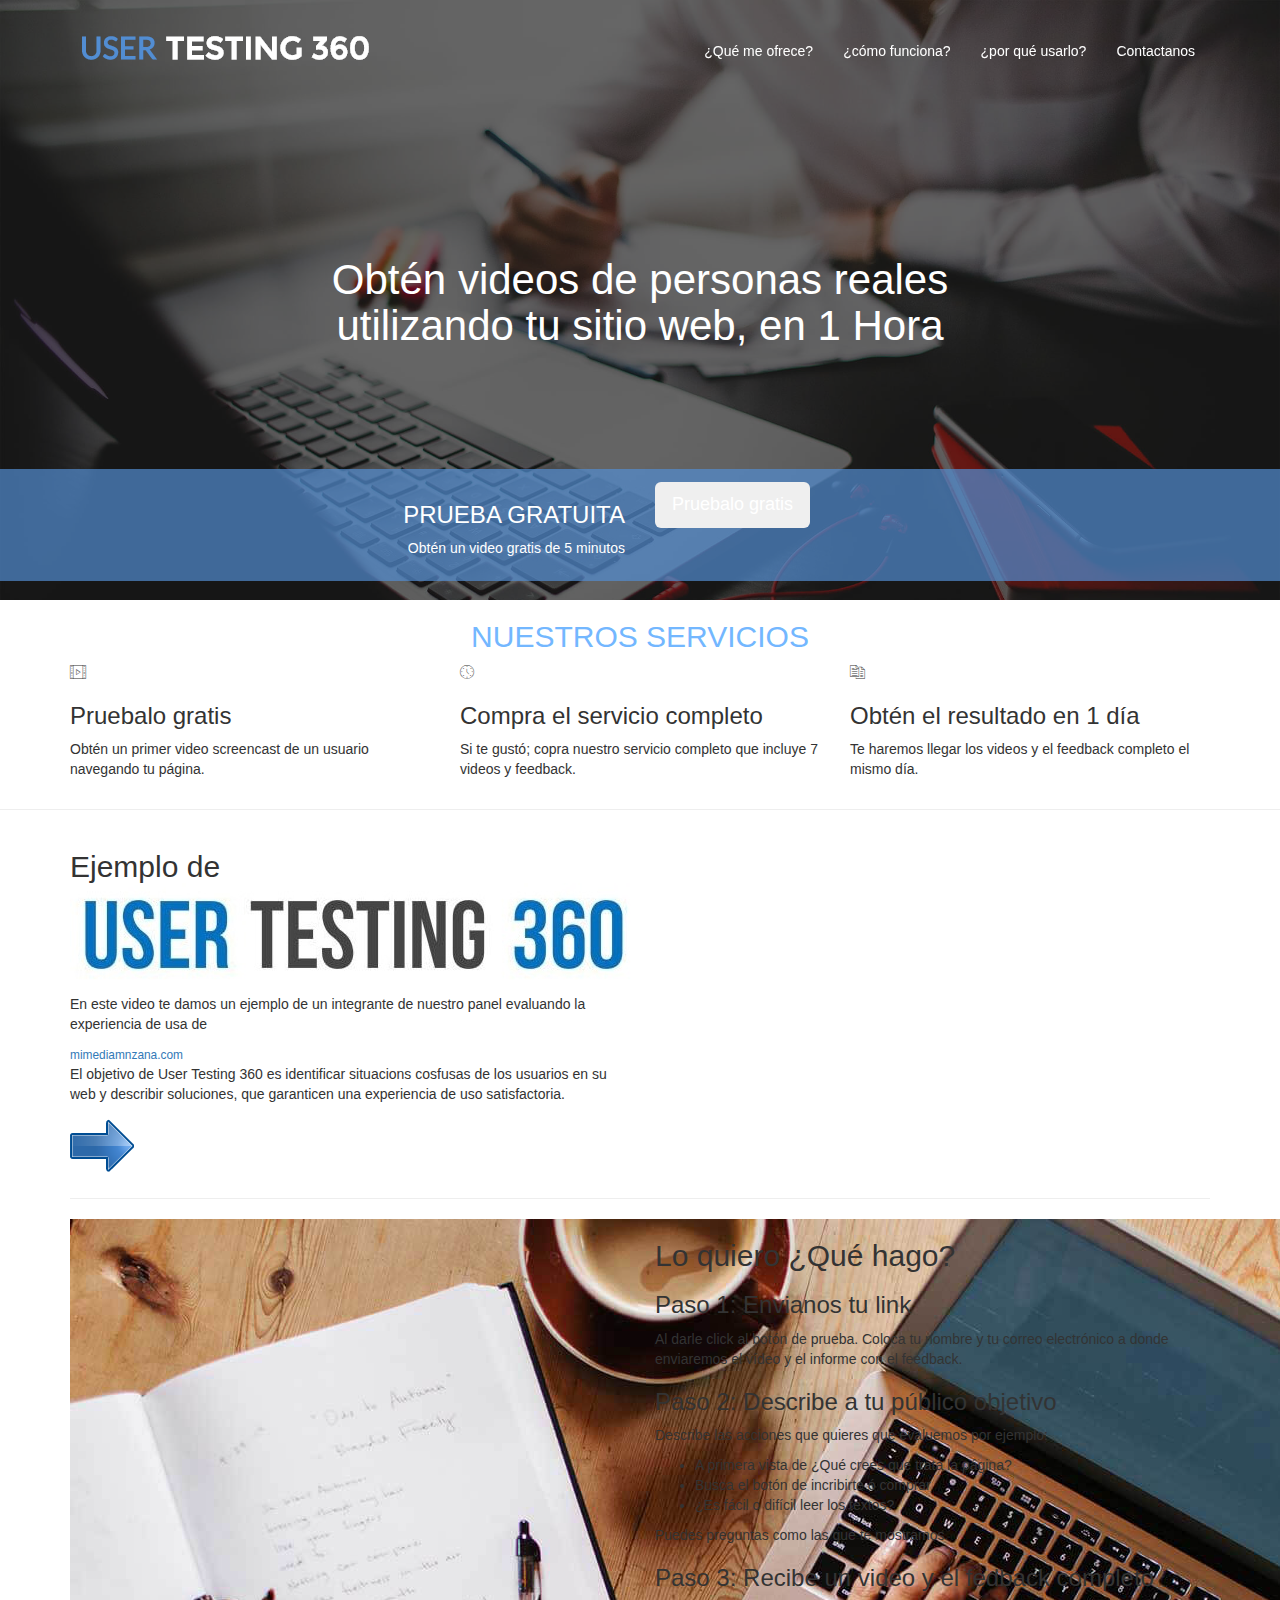
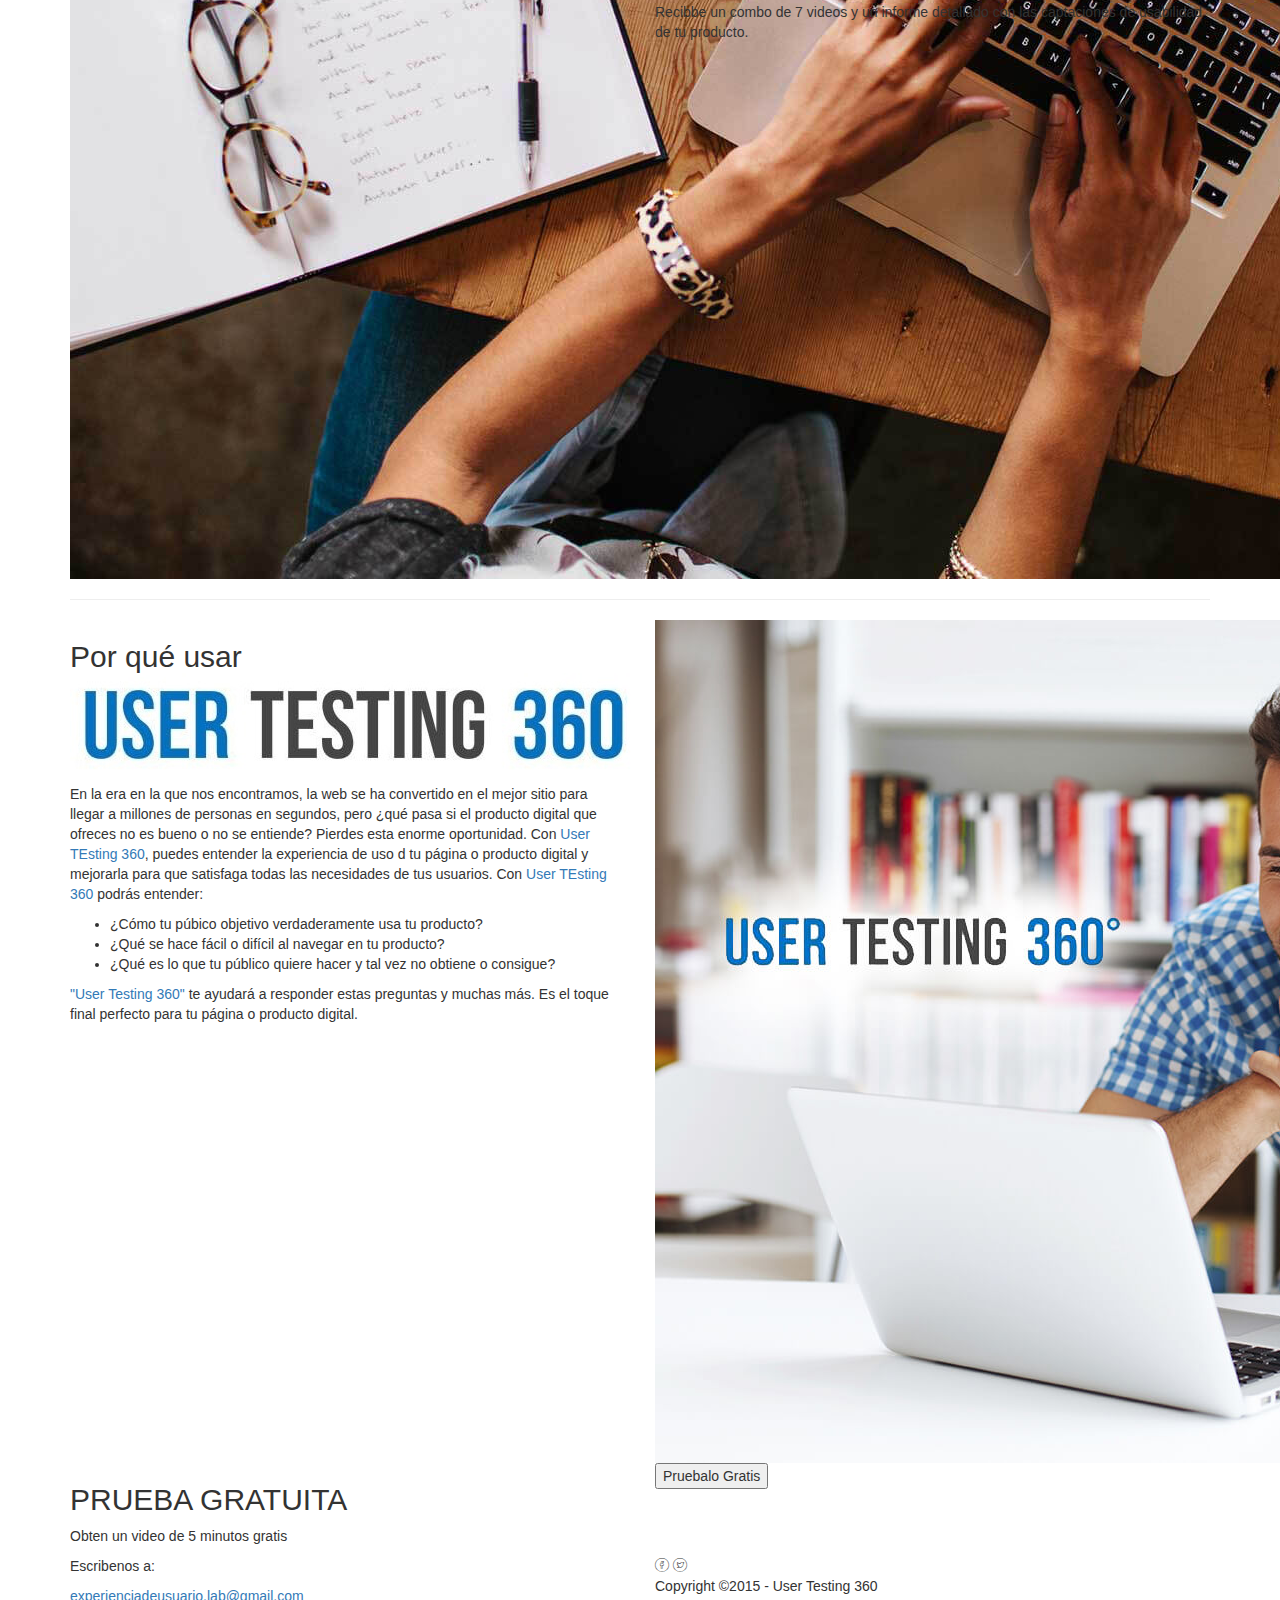
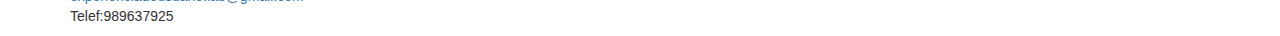
==== index.html @ e9d96216 "menu termnado version escritorio y movil" ====
<!DOCTYPE html>
<html lang="en">
	<head>
	  	<meta charset="utf-8">
	  	<title>User Testing 360°</title>
	  	<link rel="shortcut icon" type="image/x-icon" href="favicon.ico">
	  	<script src="https://code.jquery.com/jquery-3.1.0.min.js"></script>
  		<script src="http://maxcdn.bootstrapcdn.com/bootstrap/3.3.7/js/bootstrap.min.js"></script>
	  	<link rel="stylesheet" href="css/font-awesome.min.css">
	  	<link rel="stylesheet" href="css/bootstrap.min.css">
	  	<link rel="stylesheet" href="css/icomoon.css">
	  	<link rel="stylesheet" href="css/animate.css">
	  	<link rel="stylesheet" href="css/queries.css">
	  	<link rel="stylesheet" href="css/main.css">
	</head>
	<body>
		<!--Escribe aqui tu codigo-->
		<nav class="navbar navbar-fixed-top mgt2"><!-- menu de la pagina -->
			<div class="container">
				<div class="navbar-header"><!-- hamburgesa -->
					<button type="button" class="navbar-toggle collapsed" data-toggle="collapse" data-target="#menu">
				        <span class="sr-only">Menu</span>
				        <span class="white icon-bar"></span>
				        <span class="white icon-bar"></span>
				        <span class="white icon-bar"></span>
	      			</button>
	      			<a href="#"><img src="image/user-r.png" alt="logo"></a><!-- El titulo -->
				</div><!-- fin de hamburguesa -->
				<div class="collapse navbar-collapse navbar-right" id="menu"><!--menu escritorio  -->
					<ul class="nav navbar-nav text-center">
	        			<li><a class="blanca" href="#s">¿Qué me ofrece?</a></li>
	        			<li><a class="blanca" href="#f">¿cómo funciona?</a></li>
	        			<li><a class="blanca" href="#u">¿por qué usarlo?</a></li>
	        			<li><a class="blanca" href="#c">Contactanos</a></li>
					</ul>
				</div><!-- fin de menu de escritorio -->
			</div>
		</nav><!-- fin de menu de pagina -->
		<header id="chavo"><!-- encabezado -->
			<div class="fondo blanca">
				<div class="container"><!-- container -->
					<div class="row text-center"><!--  renglon de titulo-->
						<div class="col-xs-12 col-md-12 pad"><!-- columnas para  titulo -->
							<h1 class="font42">Obtén videos de personas reales utilizando tu sitio web, en 1 Hora</h1>
						</div><!-- cierre de columnas-->
					</div><!-- fin de renglon de titulo -->
				</div><!--fin de container -->
				<div class="container-fluid mgt">	<!-- container  fluid-->
					<div class="row azul"><!--  renglon de prueba-->
						<div class="col-xs-12 col-md-6 text-right"><!-- columnas de prueba -->
							<h2 class="fon25">PRUEBA GRATUITA</h2>
							<p>Obtén un video gratis de 5 minutos</p>
						</div><!--  cierre de columnas de prueba-->
						<div class="col-md-6 col-xs-12 text-left"><!-- boton -->
							<button type="button" class="btn btn-lg" data-toggle="modal" data-target="#myModal">Pruebalo gratis</button>
							<!-- Modal -->
							<div class="modal fade" id="myModal" tabindex="-1" role="dialog" aria-labelledby="myModalLabel" aria-hidden="true">
							  <div class="modal-dialog" role="document">
							    <div class="modal-content">
							      <div class="modal-header">
							        <button type="button" class="close" data-dismiss="modal" aria-label="Close">
							          <span aria-hidden="true">&times;</span>
							        </button>
							        <h4 class="modal-title" id="myModalLabel">Modal title</h4>
							      </div>
							      <div class="modal-body">
							      </div>
							      <div class="modal-footer">
							        <button type="button" class="btn btn-secondary" data-dismiss="modal">Close</button>
							        <button type="button" class="btn btn-primary">Save changes</button>
							      </div>
							    </div>
							  </div>
							</div>
						</div><!-- fin boton -->
					</div><!-- fin de renglon de prueba -->
				</div><!-- fin de container fluid-->
			</div><!-- fin de fondo-->
		</header><!-- fin de encabezado -->
		<a name="s"></a><section><!-- nuestros servicios -->
			<div class="container"><!-- container -->
				<div class="row"><!-- renglon titulo -->
					<div class="col-xs-12 col-md-12 text-center tazul"><!--columnas pra titulo-->
						<h2>NUESTROS SERVICIOS</h2>
					</div><!--fin de colmnas -->
				</div><!--fin de renglon de titulo-->
				<div class="row"><!--renglon iconos -->
					<div class="col-xs-12 col-md-4"><!-- primer servicio -->
						<div><!-- circulo -->
							<span class="icon-video"></span>
							<h3>Pruebalo gratis</h3>
							<p>Obtén un primer video screencast de un usuario navegando tu página.</p>
						</div><!-- fin de circulo -->
					</div><!-- fin de servcio -->
					<div class="col-xs-12 col-md-4"><!-- segundo servicio -->
						<div><!-- circulo -->
							<span class="icon-clock"></span>
						</div><!-- fin de circulo -->
						<h3>Compra el servicio completo</h3>
						<p>Si te gustó; copra nuestro servicio completo que incluye 7 videos y feedback.</p>
					</div><!-- fin de servcio -->
					<div class="col-xs-12 col-md-4"><!-- tercer servicio -->
						<div><!-- circulo -->
							<span class="icon-documents"></span>
							<h3>Obtén el resultado en 1 día</h3>
							<p>Te haremos llegar los videos y el feedback completo el mismo día.</p>
						</div><!-- fin de circulo -->
					</div><!-- fin de servcio -->
				</div><!-- fin de renglon iconos -->
			</div><!--fin de container-->
		</section><!-- fin de servicios -->
		<hr>
		<a name="f"></a><section><!--funcion-->
			<div class="container"><!-- container -->
				<div class="row"><!-- renglon para ejemplo y video -->
					<div class="col-xs-12 col-md-6"><!-- columnas ejemplo -->
						<h2>Ejemplo de <img src="image/logo-2.jpg" alt="logo"></h2>
						<p>En este video te damos un ejemplo de un integrante de nuestro panel evaluando la experiencia de usa de</p>
						<small><a href="#">mimediamnzana.com</a></small>
						<p>El objetivo de User Testing 360 es identificar situacions cosfusas de los usuarios en su web y describir soluciones, que garanticen una experiencia de uso satisfactoria.</p>
						<img class="" src="image/flecha.png" alt="flecha">
					</div><!-- fin de columnas -->
					<div class="col-xs-12 col-md-6"><!--columnas video -->
						<iframe width="560" height="315" src="https://www.youtube.com/embed/u7MDfG9ZJTU" frameborder="0" allowfullscreen></iframe>
					</div><!-- fin de columnas de video -->
				</div><!-- fin e renglon -->
				<hr>
				<div class="row"><!-- renglon lo quiero -->
					<div class="col-xs-12 col-md-6"><!-- foto -->
						<img src="image/sec-2.jpg" alt="foto">
					</div><!-- fin de foto -->
					<div class="col-xs-12 col-md-6">
						<h2>Lo quiero ¿Qué hago?</h2>
						<h3>Paso 1: Envianos tu link</h3>
						<p>Al darle click al botón de prueba. Coloca tu nombre y tu correo electrónico a donde enviaremos el vídeo y el informe con el feedback.</p>
						<h3>Paso 2: Describe a tu público objetivo</h3>
						<p>Describe las acciones que quieres que evaluemos por ejemplo:</p>
						<ul>
							<li>A primera vista de ¿Qué crees que trata la página?</li>
							<li>Busca el botón de incribirte ó comprar</li>
							<li>¿Es fácil o difícil leer los textos?</li>
						</ul>
						<p>Puedes preguntas como las que te mostramos.</p>
						<h3>Paso 3: Recibe un video y el fedback completo</h3>
						<p>Recibbe un combo de 7 videos y un informe detallado con las captaciones de usabilidad de tu producto.</p>
					</div>
				</div><!-- fin de renglon -->
				<hr>
			</div><!-- fin de container -->
		</section><!-- fin de funcion -->
		<a name="u"></a><section><!-- porque usarlo -->
			<div class="container"><!-- container -->
				<div class="row"><!--  renglon-->
					<div class="col-xs-12 col-md-6"><!--  texto-->
						<h2>Por qué usar <img src="image/logo-2.jpg" alt="logo"></h2>
						<p>En la era en la que nos encontramos, la web se ha convertido en el mejor sitio para llegar a millones de personas en segundos, pero ¿qué pasa si el producto digital que ofreces no es bueno o no se entiende? Pierdes esta enorme oportunidad. Con <a href="#">User TEsting 360</a>, puedes entender la experiencia de uso d tu página o producto digital y mejorarla para que satisfaga todas las necesidades de tus usuarios. Con <a href="#">User TEsting 360</a> podrás entender:</p>
						<ul>
							<li>¿Cómo tu púbico objetivo verdaderamente usa tu producto?</li>
							<li>¿Qué se hace fácil o difícil al navegar en tu producto?</li>
							<li>¿Qué es lo que tu público quiere hacer y tal vez no obtiene o consigue?</li>
						</ul>
						<p><a href="#">"User Testing 360"</a> te ayudará a responder estas preguntas y muchas más. Es el toque final perfecto para tu página o producto digital.</p>
					</div><!-- fin de texto -->
					<div class="col-xs-12 col-md-6"><!-- foto -->
						<img src="image/banner.jpg" alt="foto">
					</div><!-- foto -->
				</div><!-- fin de renglon -->
				<div class="row"><!-- renglon de prueba -->
					<div class="col-xs-12 col-md-6"><!-- texto -->
						<h2>PRUEBA GRATUITA</h2>
						<p>Obten un video de 5 minutos gratis</p>
					</div><!-- fin de texto -->
					<div class="col-xs-12 col-md-6"><!-- boton -->
						<button>Pruebalo Gratis</button>
					</div><!-- fi de boton -->
				</div><!-- fin de renglon -->				
			</div><!-- fin de container -->
		</section><!--fin de usarlo -->
		<a name="c"></a><footer><!--contacto-->
			<div class="container"><!-- container -->
				<div class="row"><!-- renglon -->
					<div class="col-xs-12 col-md-6">
						<p>Escribenos a:</p>
						<a href="#">experienciadeusuario.lab@gmail.com</a>
						<p>Telef:989637925</p>
					</div>
					<div class="col-xs-12 col-md-6">
						<span class="icon-facebook"></span>
						<span class="icon-twitter"></span>
						<p>Copyright ©2015 - User Testing 360</p>
					</div>
				</div><!-- fin de renglon -->
			</div><!-- fin de container -->
		</footer><!--fin de contacto-->

    </body>
</html>

<!--  -->
---- css/icomoon.css ----
@font-face {
	font-family: 'icomoon';
	src:url('../fonts/icomoon.eot?6zm5h9');
	src:url('../fonts/icomoon.eot?6zm5h9#iefix') format('embedded-opentype'),
		url('../fonts/icomoon.ttf?6zm5h9') format('truetype'),
		url('../fonts/icomoon.woff?6zm5h9') format('woff'),
		url('../fonts/icomoon.svg?6zm5h9#icomoon') format('svg');
	font-weight: normal;
	font-style: normal;
}

[class^="icon-"], [class*=" icon-"] {
	font-family: 'icomoon';
	speak: none;
	font-style: normal;
	font-weight: normal;
	font-variant: normal;
	text-transform: none;
	line-height: 1;

	/* Better Font Rendering =========== */
	-webkit-font-smoothing: antialiased;
	-moz-osx-font-smoothing: grayscale;
}

.icon-laptop:before {
	content: "\e001";
}
.icon-document:before {
	content: "\e005";
}
.icon-documents:before {
	content: "\e006";
}
.icon-search:before {
	content: "\e007";
}
.icon-presentation:before {
	content: "\e00e";
}
.icon-video:before {
	content: "\e011";
}
.icon-envelope:before {
	content: "\e028";
}
.icon-gears:before {
	content: "\e02b";
}
.icon-pencil:before {
	content: "\e032";
}
.icon-tools:before {
	content: "\e033";
}
.icon-tools-2:before {
	content: "\e034";
}
.icon-magnifying-glass:before {
	content: "\e037";
}
.icon-profile-male:before {
	content: "\e040";
}
.icon-profile-female:before {
	content: "\e041";
}
.icon-speedometer:before {
	content: "\e051";
}
.icon-clock:before {
	content: "\e055";
}
.icon-alarmclock:before {
	content: "\e059";
}
.icon-happy:before {
	content: "\e05b";
}
.icon-sad:before {
	content: "\e05c";
}
.icon-facebook:before {
	content: "\e05d";
}
.icon-twitter:before {
	content: "\e05e";
}
.icon-linkedin:before {
	content: "\e062";
}
---- css/queries.css ----
@media screen and (max-width: 768px) {
	body{
		background: pink;
	}
	div.pad{
		padding: 0%;
	}
	div.text-right{
		text-align: center;
	}
	div.text-left{
		text-align: center;
	}
}
---- css/main.css ----
/*imagen de fondo*/
#chavo{
	background-image: url(../image/large.jpg);
	height: 600px;
	background-size:cover;
	/*background-position: center;*/
	background-repeat: no-repeat;
}
/*opacidad pra imagen de fondo*/
.fondo{
	height: 100%;
	background-color: rgba(0,0,0,0.6);
	padding-top: 18.5%;
}
/*margen de menun a top*/
.mgt2{
	margin-top: 2%;
}
/*color de fondo*/
.azul{
	background-color: rgba(82, 141, 210,.7);
	padding: 1%;
}
/*letra blanca*/
.blanca{
	color: white;
}
.mgt{
	margin-top: 8.6%;
}
.pad{
	padding: 0% 23%;
}
.font42{
	font-size: 42px;
}
.white{
	background-color: white;
}
.fon25{
	font-size: 24px;
}
.tazul{
	color:#73B7FF;
}
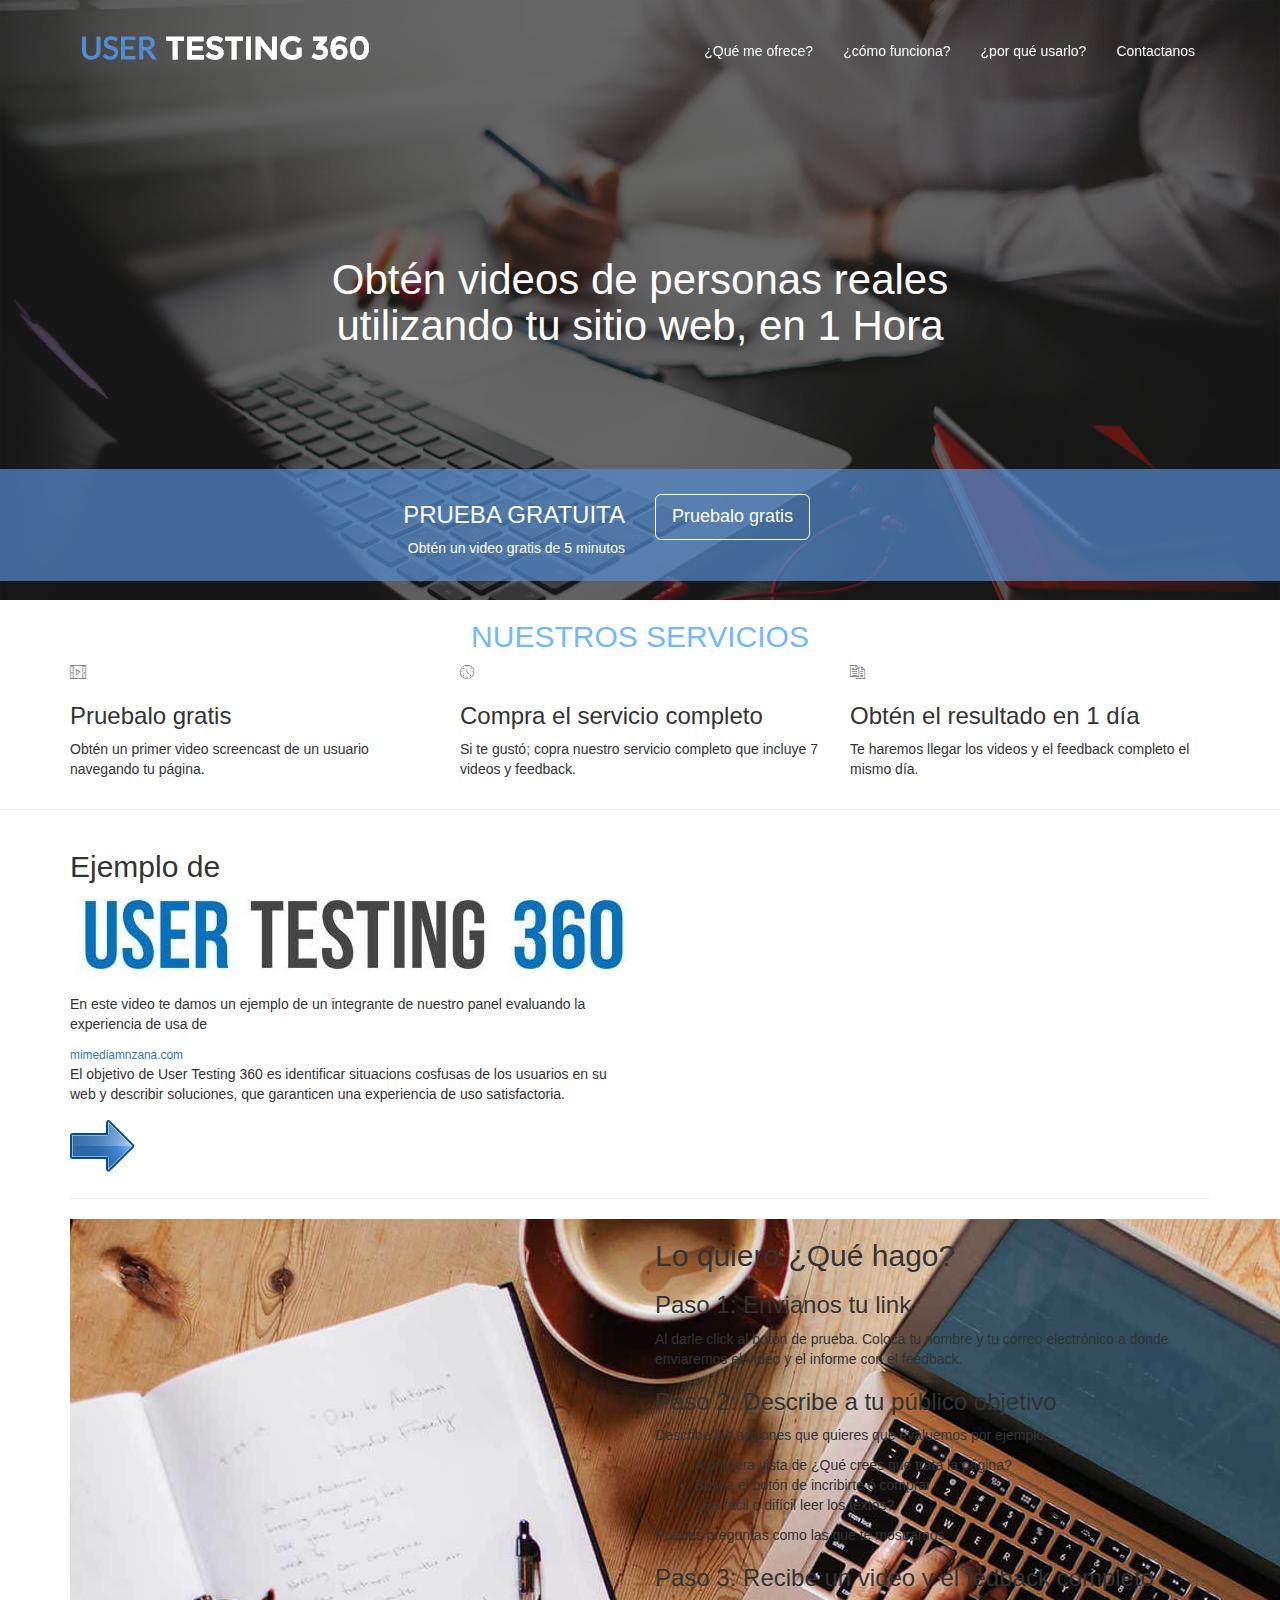
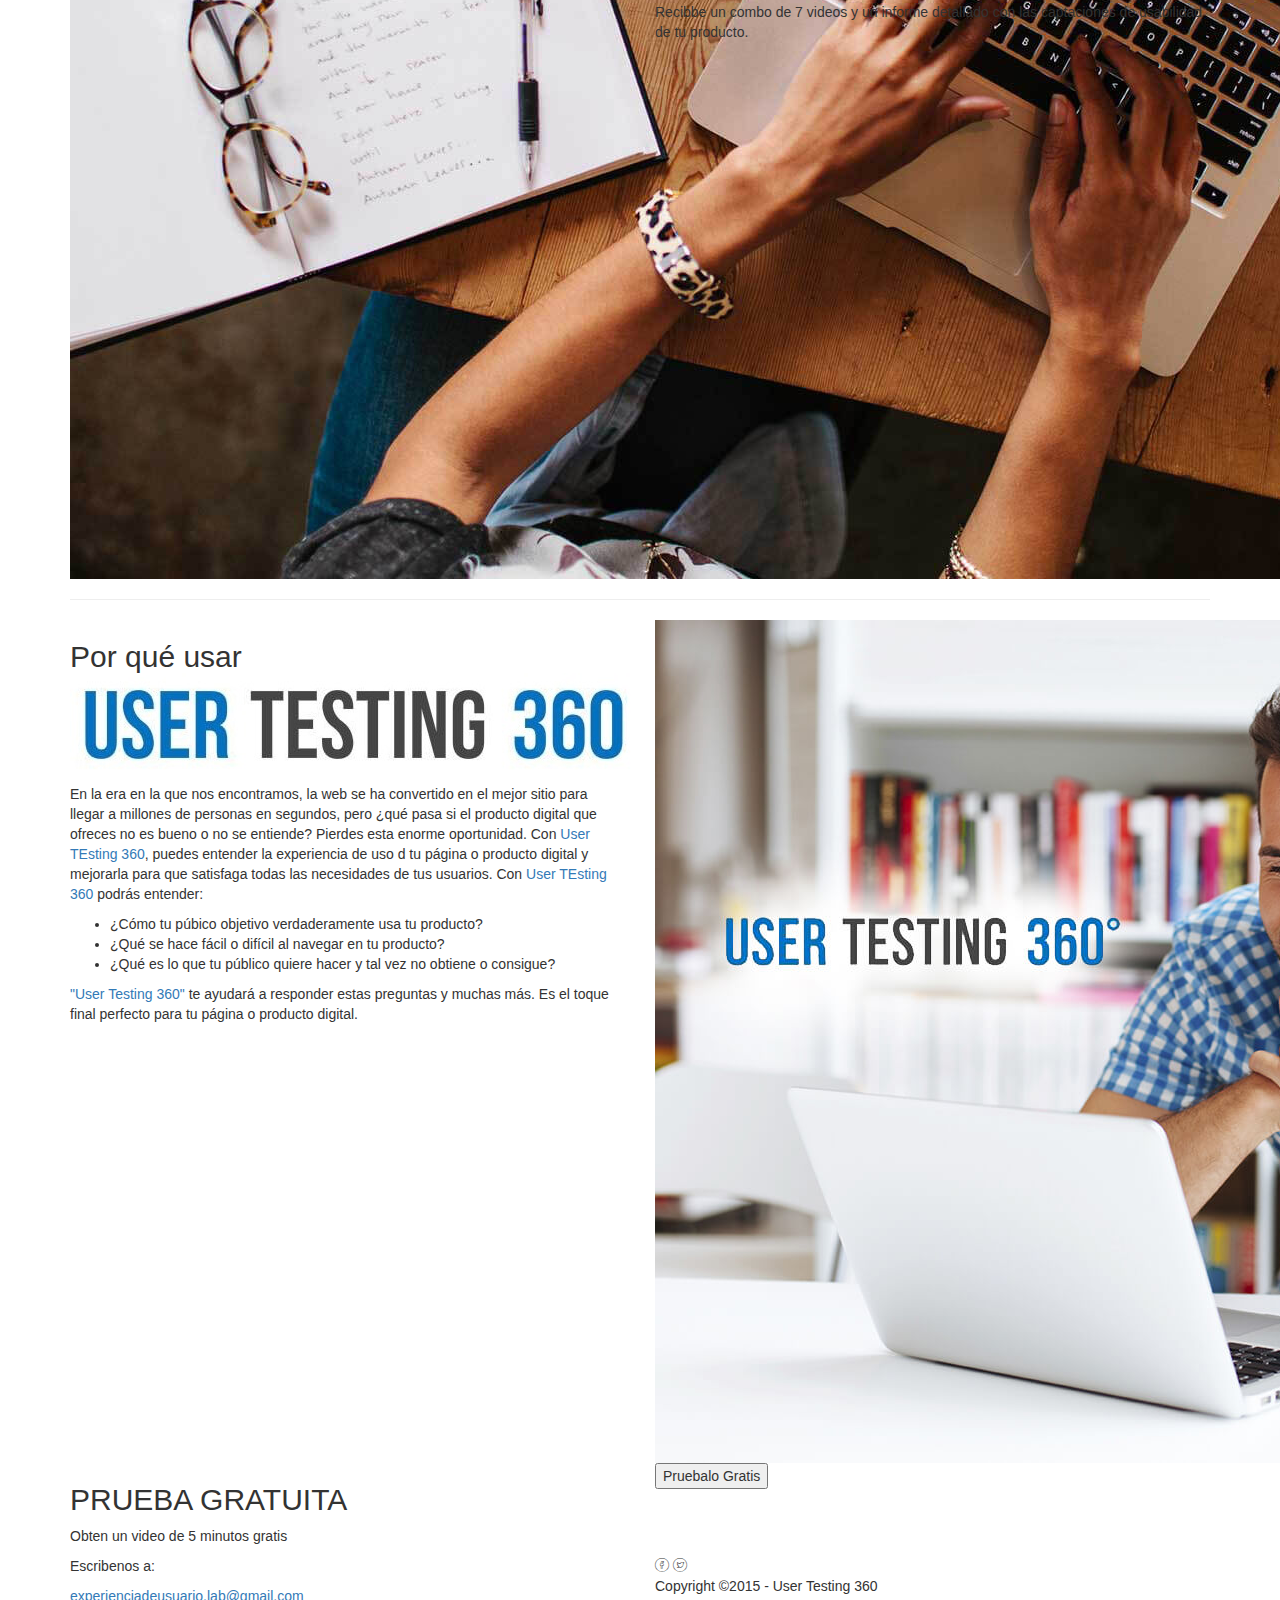
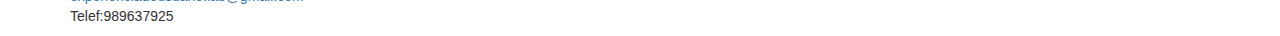
==== commit c528ceef: "imagen principal para escritorio, modal en proceso" ====
--- a/index.html
+++ b/index.html
@@ -52,7 +52,7 @@
 							<p>Obtén un video gratis de 5 minutos</p>
 						</div><!--  cierre de columnas de prueba-->
 						<div class="col-md-6 col-xs-12 text-left"><!-- boton -->
-							<button type="button" class="btn btn-lg" data-toggle="modal" data-target="#myModal">Pruebalo gratis</button>
+							<button type="button" class="btn btn-lg mgt2" id="boton" data-toggle="modal" data-target="#myModal">Pruebalo gratis</button>
 							<!-- Modal -->
 							<div class="modal fade" id="myModal" tabindex="-1" role="dialog" aria-labelledby="myModalLabel" aria-hidden="true">
 							  <div class="modal-dialog" role="document">
--- a/css/queries.css
+++ b/css/queries.css
@@ -1,6 +1,9 @@
 @media screen and (max-width: 768px) {
 	body{
 		background: pink;
+	}
+	div#chavo{
+		background-size: 100% 100%;
 	}
 	div.pad{
 		padding: 0%;
--- a/css/main.css
+++ b/css/main.css
@@ -42,4 +42,11 @@
 }
 .tazul{
 	color:#73B7FF;
+}
+.fazul{
+	color: #6987a4;
+}
+#boton{
+	background-color:transparent;
+	border:1px solid white;
 }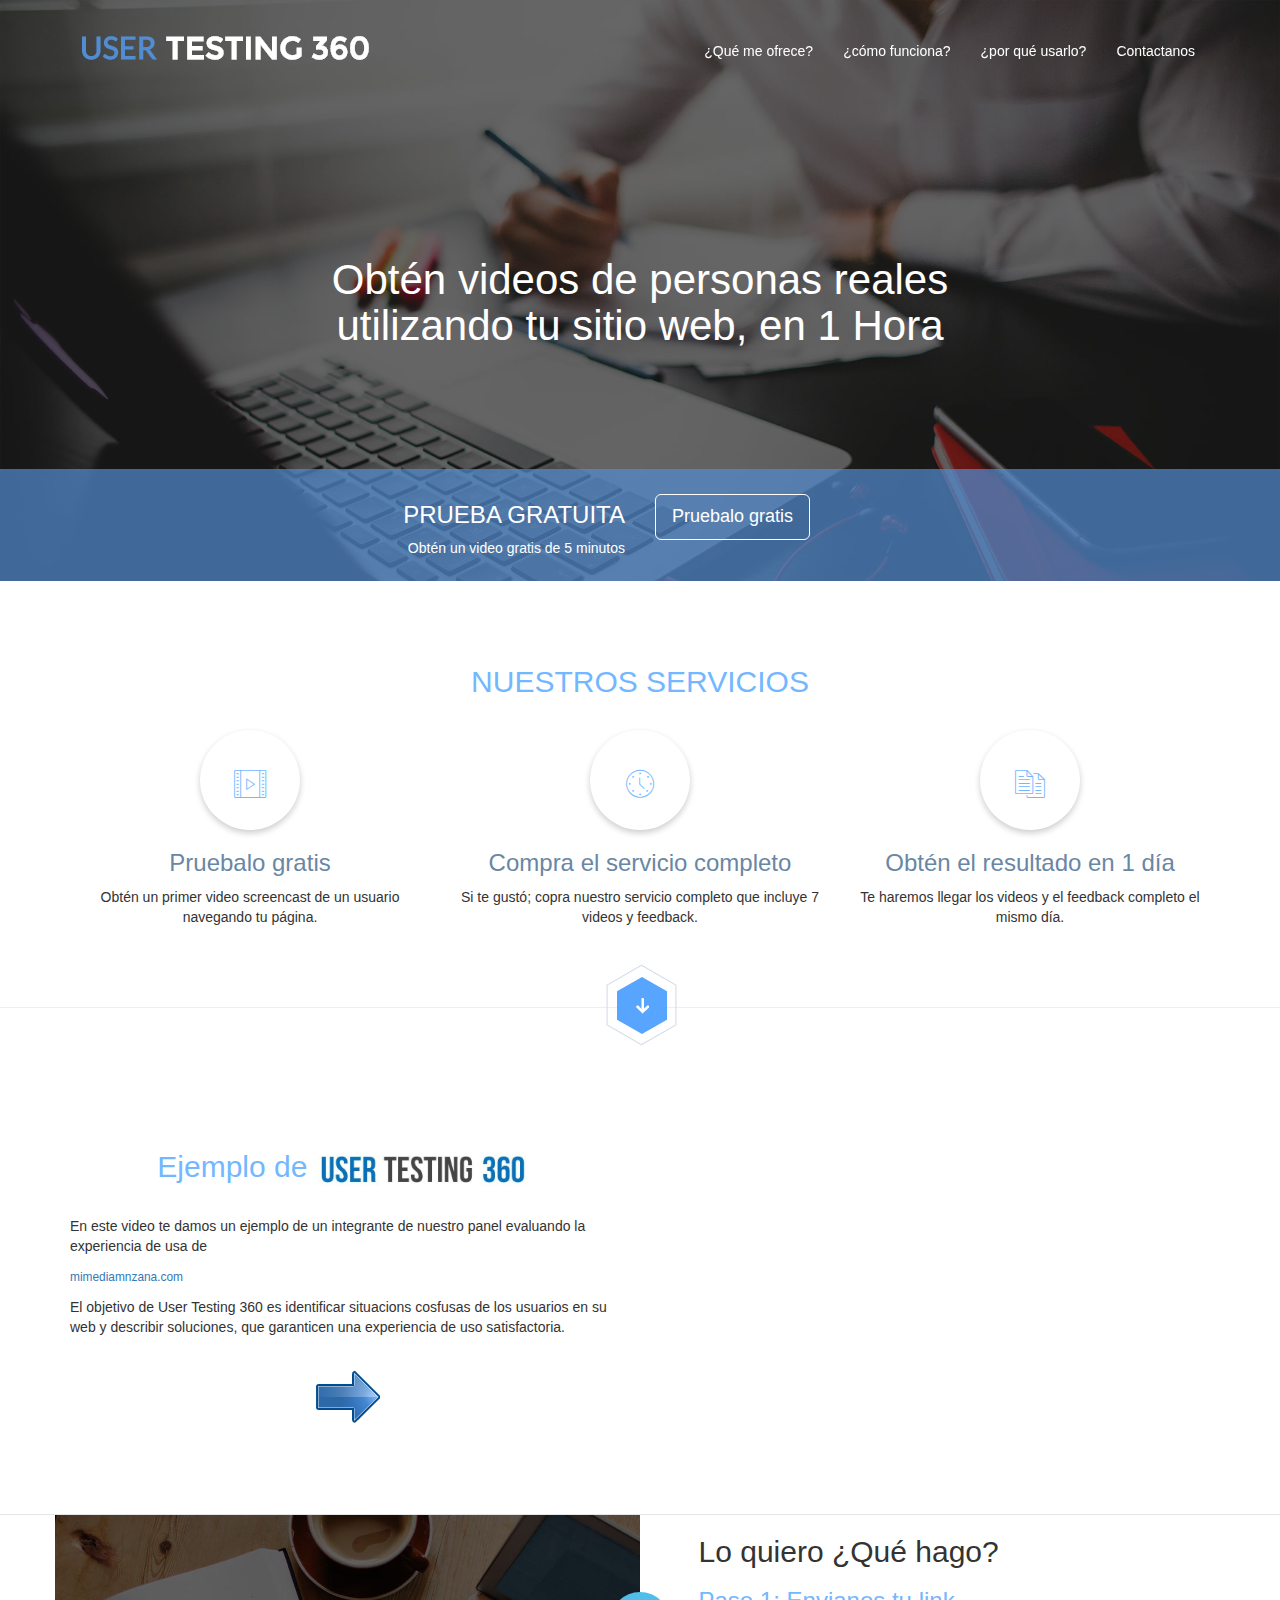
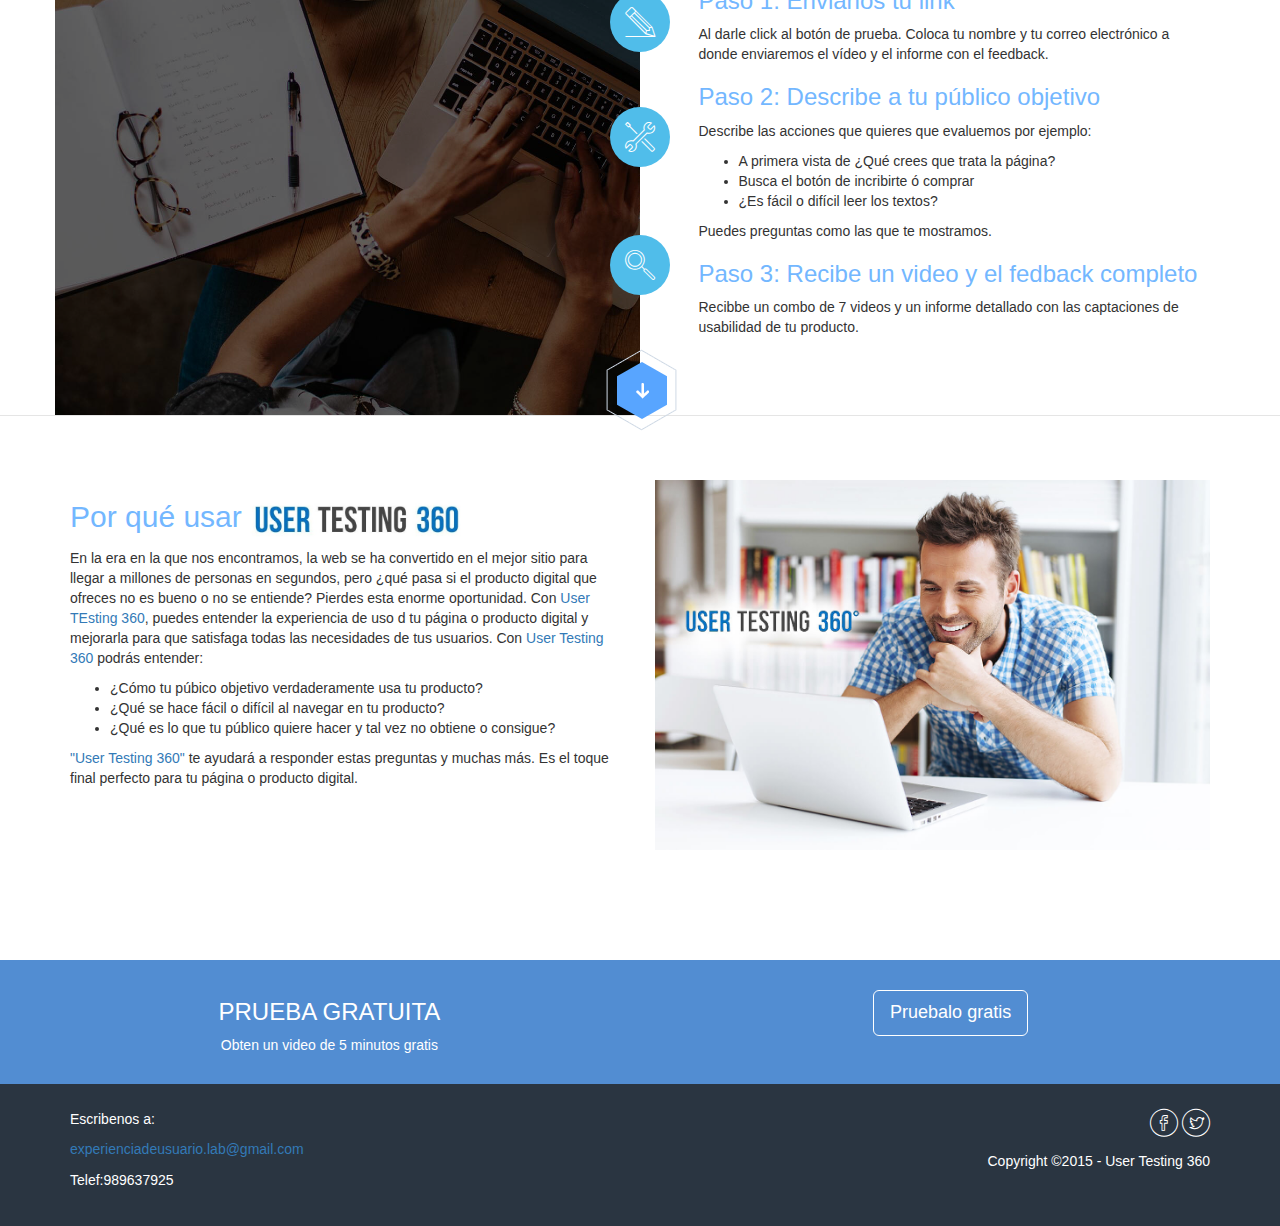
==== commit 8a819e68: "modal terminado es responsive" ====
--- a/index.html
+++ b/index.html
@@ -2,10 +2,16 @@
 <html lang="en">
 	<head>
 	  	<meta charset="utf-8">
+	  	<meta http-equiv="X-UA-Compatible" content="IE=edge">
+    	<meta name="viewport" content="width=device-width, initial-scale=1">
 	  	<title>User Testing 360°</title>
 	  	<link rel="shortcut icon" type="image/x-icon" href="favicon.ico">
 	  	<script src="https://code.jquery.com/jquery-3.1.0.min.js"></script>
   		<script src="http://maxcdn.bootstrapcdn.com/bootstrap/3.3.7/js/bootstrap.min.js"></script>
+  		<link rel="stylesheet" href="js/bootstrap.min.js">
+  		<link rel="stylesheet" href="js/jquery.js">
+  		<link rel="stylesheet" href="js/jquery.easing.min.js">
+  		<link rel="stylesheet" href="js/main.js">
 	  	<link rel="stylesheet" href="css/font-awesome.min.css">
 	  	<link rel="stylesheet" href="css/bootstrap.min.css">
 	  	<link rel="stylesheet" href="css/icomoon.css">
@@ -52,88 +58,97 @@
 							<p>Obtén un video gratis de 5 minutos</p>
 						</div><!--  cierre de columnas de prueba-->
 						<div class="col-md-6 col-xs-12 text-left"><!-- boton -->
-							<button type="button" class="btn btn-lg mgt2" id="boton" data-toggle="modal" data-target="#myModal">Pruebalo gratis</button>
+							<button type="button" class="btn btn-lg mgt2" id="boton" data-toggle="modal" data-target="#Modal">Pruebalo gratis</button>
 							<!-- Modal -->
-							<div class="modal fade" id="myModal" tabindex="-1" role="dialog" aria-labelledby="myModalLabel" aria-hidden="true">
+							<div class="modal fade" id="Modal" tabindex="-1" role="dialog" aria-labelledby="myModalLabel" aria-hidden="true">
 							  <div class="modal-dialog" role="document">
 							    <div class="modal-content">
 							      <div class="modal-header">
 							        <button type="button" class="close" data-dismiss="modal" aria-label="Close">
 							          <span aria-hidden="true">&times;</span>
 							        </button>
-							        <h4 class="modal-title" id="myModalLabel">Modal title</h4>
+							        <h4 class="modal-title tazul" id="myModalLabel">Video</h4>
 							      </div>
 							      <div class="modal-body">
+							       	<iframe width="100%" height="315" src="https://www.youtube.com/embed/u7MDfG9ZJTU" frameborder="0" allowfullscreen></iframe>
 							      </div>
 							      <div class="modal-footer">
-							        <button type="button" class="btn btn-secondary" data-dismiss="modal">Close</button>
-							        <button type="button" class="btn btn-primary">Save changes</button>
+							        <button type="button" class="btn btn-primary" data-dismiss="modal">Salir</button>
 							      </div>
 							    </div>
 							  </div>
-							</div>
+							</div><!-- fin modal-->
 						</div><!-- fin boton -->
 					</div><!-- fin de renglon de prueba -->
 				</div><!-- fin de container fluid-->
 			</div><!-- fin de fondo-->
 		</header><!-- fin de encabezado -->
-		<a name="s"></a><section><!-- nuestros servicios -->
+		<a name="s"></a><section class="contenido"><!-- nuestros servicios -->
 			<div class="container"><!-- container -->
 				<div class="row"><!-- renglon titulo -->
 					<div class="col-xs-12 col-md-12 text-center tazul"><!--columnas pra titulo-->
 						<h2>NUESTROS SERVICIOS</h2>
 					</div><!--fin de colmnas -->
 				</div><!--fin de renglon de titulo-->
-				<div class="row"><!--renglon iconos -->
-					<div class="col-xs-12 col-md-4"><!-- primer servicio -->
-						<div><!-- circulo -->
-							<span class="icon-video"></span>
-							<h3>Pruebalo gratis</h3>
-							<p>Obtén un primer video screencast de un usuario navegando tu página.</p>
+				<div class="row mgt2"><!--renglon iconos -->
+					<div class="col-xs-12 col-md-4 text-center"><!-- primer servicio -->
+						<div class="circulo"><!-- circulo -->
+							<span class="tazul icon-video fa-2x"></span>
 						</div><!-- fin de circulo -->
+						<h3 class="fazul">Pruebalo gratis</h3>
+						<p>Obtén un primer video screencast de un usuario navegando tu página.</p>
 					</div><!-- fin de servcio -->
-					<div class="col-xs-12 col-md-4"><!-- segundo servicio -->
-						<div><!-- circulo -->
-							<span class="icon-clock"></span>
+					<div class="col-xs-12 col-md-4 text-center"><!-- segundo servicio -->
+						<div class="circulo"><!-- circulo -->
+							<span class="icon-clock tazul fa-2x"></span>
 						</div><!-- fin de circulo -->
-						<h3>Compra el servicio completo</h3>
+						<h3 class="fazul">Compra el servicio completo</h3>
 						<p>Si te gustó; copra nuestro servicio completo que incluye 7 videos y feedback.</p>
 					</div><!-- fin de servcio -->
-					<div class="col-xs-12 col-md-4"><!-- tercer servicio -->
-						<div><!-- circulo -->
-							<span class="icon-documents"></span>
-							<h3>Obtén el resultado en 1 día</h3>
-							<p>Te haremos llegar los videos y el feedback completo el mismo día.</p>
+					<div class="col-xs-12 col-md-4 text-center"><!-- tercer servicio -->
+						<div class="circulo"><!-- circulo -->
+							<span class="icon-documents tazul fa-2x"></span>
 						</div><!-- fin de circulo -->
+						<h3 class="fazul">Obtén el resultado en 1 día</h3>
+						<p>Te haremos llegar los videos y el feedback completo el mismo día.</p>
 					</div><!-- fin de servcio -->
 				</div><!-- fin de renglon iconos -->
 			</div><!--fin de container-->
 		</section><!-- fin de servicios -->
-		<hr>
-		<a name="f"></a><section><!--funcion-->
-			<div class="container"><!-- container -->
-				<div class="row"><!-- renglon para ejemplo y video -->
+		<section class="linea">
+			<hr>
+			<div class="flecha text-center">
+				<a href="#f"><img src="image/separador.png" alt=""></a>
+			</div>
+		</section>
+		<a name="f"></a><section ><!--funcion-->
+			<div class="container"><!-- container -->
+				<div class="row "><!-- renglon para ejemplo y video -->
 					<div class="col-xs-12 col-md-6"><!-- columnas ejemplo -->
-						<h2>Ejemplo de <img src="image/logo-2.jpg" alt="logo"></h2>
-						<p>En este video te damos un ejemplo de un integrante de nuestro panel evaluando la experiencia de usa de</p>
+						<h2 class="tazul text-center">Ejemplo de <img class="l" src="image/logo-2.jpg" alt="logo"></h2>
+						<p class="mgt5">En este video te damos un ejemplo de un integrante de nuestro panel evaluando la experiencia de usa de</p>
 						<small><a href="#">mimediamnzana.com</a></small>
-						<p>El objetivo de User Testing 360 es identificar situacions cosfusas de los usuarios en su web y describir soluciones, que garanticen una experiencia de uso satisfactoria.</p>
-						<img class="" src="image/flecha.png" alt="flecha">
+						<p class="mgt2">El objetivo de User Testing 360 es identificar situacions cosfusas de los usuarios en su web y describir soluciones, que garanticen una experiencia de uso satisfactoria.</p>
+						<div class="text-center mgt5 visible-lg visible-md"><img src="image/flecha.png" alt="flecha"></div>
 					</div><!-- fin de columnas -->
 					<div class="col-xs-12 col-md-6"><!--columnas video -->
-						<iframe width="560" height="315" src="https://www.youtube.com/embed/u7MDfG9ZJTU" frameborder="0" allowfullscreen></iframe>
+						<iframe width="100%" height="315" src="https://www.youtube.com/embed/u7MDfG9ZJTU" frameborder="0" allowfullscreen></iframe>
 					</div><!-- fin de columnas de video -->
 				</div><!-- fin e renglon -->
-				<hr>
+			</div><!--fin de container -->
+		</section><!-- fin de funcion -->
+		<section class="quiero mgt5"><!-- lo quiero -->
+			<div class="container"><!--container  -->
 				<div class="row"><!-- renglon lo quiero -->
-					<div class="col-xs-12 col-md-6"><!-- foto -->
-						<img src="image/sec-2.jpg" alt="foto">
+					<div class="col-xs-12 col-md-6 manos"><!-- foto -->
+						<div class="fondo">
+						</div>
 					</div><!-- fin de foto -->
-					<div class="col-xs-12 col-md-6">
+					<div class="col-xs-12 col-md-6 pl">
 						<h2>Lo quiero ¿Qué hago?</h2>
-						<h3>Paso 1: Envianos tu link</h3>
+						<h3 class="tazul">Paso 1: Envianos tu link</h3>
 						<p>Al darle click al botón de prueba. Coloca tu nombre y tu correo electrónico a donde enviaremos el vídeo y el informe con el feedback.</p>
-						<h3>Paso 2: Describe a tu público objetivo</h3>
+						<h3 class="tazul">Paso 2: Describe a tu público objetivo</h3>
 						<p>Describe las acciones que quieres que evaluemos por ejemplo:</p>
 						<ul>
 							<li>A primera vista de ¿Qué crees que trata la página?</li>
@@ -141,19 +156,22 @@
 							<li>¿Es fácil o difícil leer los textos?</li>
 						</ul>
 						<p>Puedes preguntas como las que te mostramos.</p>
-						<h3>Paso 3: Recibe un video y el fedback completo</h3>
+						<h3 class="tazul">Paso 3: Recibe un video y el fedback completo</h3>
 						<p>Recibbe un combo de 7 videos y un informe detallado con las captaciones de usabilidad de tu producto.</p>
 					</div>
+					<span class="icon-pencil botones icono uno visible-lg visible-md"></span>
+					<span class="icon-tools-2 botones icono dos visible-lg visible-md"></span>
+					<span class="icon-magnifying-glass botones icono tres visible-lg visible-md"></span>
+					<a href="#u"><img class="icono cuatro" src="image/separador.png" alt=""></a>
 				</div><!-- fin de renglon -->
-				<hr>
 			</div><!-- fin de container -->
-		</section><!-- fin de funcion -->
-		<a name="u"></a><section><!-- porque usarlo -->
+		</section><!-- fin de lo quiero -->
+		<a name="u"></a><section class="contenido"><!-- porque usarlo -->
 			<div class="container"><!-- container -->
 				<div class="row"><!--  renglon-->
 					<div class="col-xs-12 col-md-6"><!--  texto-->
-						<h2>Por qué usar <img src="image/logo-2.jpg" alt="logo"></h2>
-						<p>En la era en la que nos encontramos, la web se ha convertido en el mejor sitio para llegar a millones de personas en segundos, pero ¿qué pasa si el producto digital que ofreces no es bueno o no se entiende? Pierdes esta enorme oportunidad. Con <a href="#">User TEsting 360</a>, puedes entender la experiencia de uso d tu página o producto digital y mejorarla para que satisfaga todas las necesidades de tus usuarios. Con <a href="#">User TEsting 360</a> podrás entender:</p>
+						<h2 class="tazul">Por qué usar <img class="l" src="image/logo-2.jpg" alt="logo"></h2>
+						<p>En la era en la que nos encontramos, la web se ha convertido en el mejor sitio para llegar a millones de personas en segundos, pero ¿qué pasa si el producto digital que ofreces no es bueno o no se entiende? Pierdes esta enorme oportunidad. Con <a href="#">User TEsting 360</a>, puedes entender la experiencia de uso d tu página o producto digital y mejorarla para que satisfaga todas las necesidades de tus usuarios. Con <a href="#">User Testing 360</a> podrás entender:</p>
 						<ul>
 							<li>¿Cómo tu púbico objetivo verdaderamente usa tu producto?</li>
 							<li>¿Qué se hace fácil o difícil al navegar en tu producto?</li>
@@ -162,32 +180,53 @@
 						<p><a href="#">"User Testing 360"</a> te ayudará a responder estas preguntas y muchas más. Es el toque final perfecto para tu página o producto digital.</p>
 					</div><!-- fin de texto -->
 					<div class="col-xs-12 col-md-6"><!-- foto -->
-						<img src="image/banner.jpg" alt="foto">
+						<img class="img-responsive" src="image/banner.jpg" alt="foto">
 					</div><!-- foto -->
 				</div><!-- fin de renglon -->
-				<div class="row"><!-- renglon de prueba -->
+			</div>
+			<div class="container-fluid mgt">	
+				<div class="row azul2 text-center blanca"><!-- renglon de prueba -->
 					<div class="col-xs-12 col-md-6"><!-- texto -->
-						<h2>PRUEBA GRATUITA</h2>
+						<h2 class="fon25">PRUEBA GRATUITA</h2>
 						<p>Obten un video de 5 minutos gratis</p>
 					</div><!-- fin de texto -->
 					<div class="col-xs-12 col-md-6"><!-- boton -->
-						<button>Pruebalo Gratis</button>
+						<button type="button" class="btn btn-lg mgt2" id="boton" data-toggle="modal" data-target="#Modal">Pruebalo gratis</button>
+							<!-- Modal -->
+							<div class="modal fade" id="Modal" tabindex="-1" role="dialog" aria-labelledby="myModalLabel" aria-hidden="true">
+							  <div class="modal-dialog" role="document">
+							    <div class="modal-content">
+							      <div class="modal-header">
+							        <button type="button" class="close" data-dismiss="modal" aria-label="Close">
+							          <span aria-hidden="true">&times;</span>
+							        </button>
+							        <h4 class="modal-title tazul" id="myModalLabel">Video</h4>
+							      </div>
+							      <div class="modal-body">
+							       	<iframe width="100%" height="315" src="https://www.youtube.com/embed/u7MDfG9ZJTU" frameborder="0" allowfullscreen></iframe>
+							      </div>
+							      <div class="modal-footer">
+							        <button type="button" class="btn btn-primary" data-dismiss="modal">Salir</button>
+							      </div>
+							    </div>
+							  </div>
+							</div><!-- fin modal-->
 					</div><!-- fi de boton -->
 				</div><!-- fin de renglon -->				
 			</div><!-- fin de container -->
 		</section><!--fin de usarlo -->
-		<a name="c"></a><footer><!--contacto-->
+		<a name="c"></a><footer class="blanca"><!--contacto-->
 			<div class="container"><!-- container -->
 				<div class="row"><!-- renglon -->
 					<div class="col-xs-12 col-md-6">
 						<p>Escribenos a:</p>
 						<a href="#">experienciadeusuario.lab@gmail.com</a>
-						<p>Telef:989637925</p>
+						<p class="mgt2">Telef:989637925</p>
 					</div>
-					<div class="col-xs-12 col-md-6">
-						<span class="icon-facebook"></span>
-						<span class="icon-twitter"></span>
-						<p>Copyright ©2015 - User Testing 360</p>
+					<div class="col-xs-12 col-md-6 text-right">
+						<span class="icon-facebook fa-2x"></span>
+						<span class="icon-twitter fa-2x"></span>
+						<p class="mgt2">Copyright ©2015 - User Testing 360</p>
 					</div>
 				</div><!-- fin de renglon -->
 			</div><!-- fin de container -->
--- a/css/queries.css
+++ b/css/queries.css
@@ -1,9 +1,6 @@
 @media screen and (max-width: 768px) {
 	body{
 		background: pink;
-	}
-	div#chavo{
-		background-size: 100% 100%;
 	}
 	div.pad{
 		padding: 0%;
--- a/css/main.css
+++ b/css/main.css
@@ -1,9 +1,7 @@
 /*imagen de fondo*/
 #chavo{
 	background-image: url(../image/large.jpg);
-	height: 600px;
 	background-size:cover;
-	/*background-position: center;*/
 	background-repeat: no-repeat;
 }
 /*opacidad pra imagen de fondo*/
@@ -49,4 +47,77 @@
 #boton{
 	background-color:transparent;
 	border:1px solid white;
-}+}
+.contenido{
+	padding-top: 5%;
+}
+.circulo{
+	border-radius: 50%;
+	width: 100px;
+	height: 100px;
+	margin: auto;
+	padding-top: 40px;
+	box-shadow: 0px 3px 6px rgba(0,0,0,.2);
+}
+.linea{
+	padding-top: 50px;
+}
+.flecha{
+	margin: auto;
+	width: 100px;
+	position: relative;
+	top: -76px; 
+}
+.l{
+	width: 40%;
+}
+.mgt5{
+	margin-top: 5%;
+}
+.manos{
+	background-image: url(../image/sec-2.jpg);
+	height: 500px;
+	background-size:cover;
+	padding:0%;
+}
+.botones{
+    display: inline-block;
+    font-size: 30px;
+    padding: 15px;
+    border-radius: 50%;
+    background-color: #50BDEA;
+    color: white;
+
+}
+.quiero{
+    border-top: 1px solid rgba(0,0,0,.1);
+    border-bottom: 1px solid rgba(0,0,0,.1);
+}
+.icono{
+    position:absolute;
+    left: 50%;
+    transform: translateX(-50%);
+}
+.uno{
+	margin-top: 6%;
+}
+.dos{
+	margin-top: 15%;	
+}
+.tres{
+	margin-top: 25%;
+}
+.cuatro{
+	margin-top: 33%;
+}
+.pl{
+	padding-left: 5%;
+}
+.azul2{
+	background-color: rgb(82, 141, 210);
+	padding: 1.5%;
+}
+footer{
+	background-color: #2A3541;
+	padding: 2% 0%;
+}
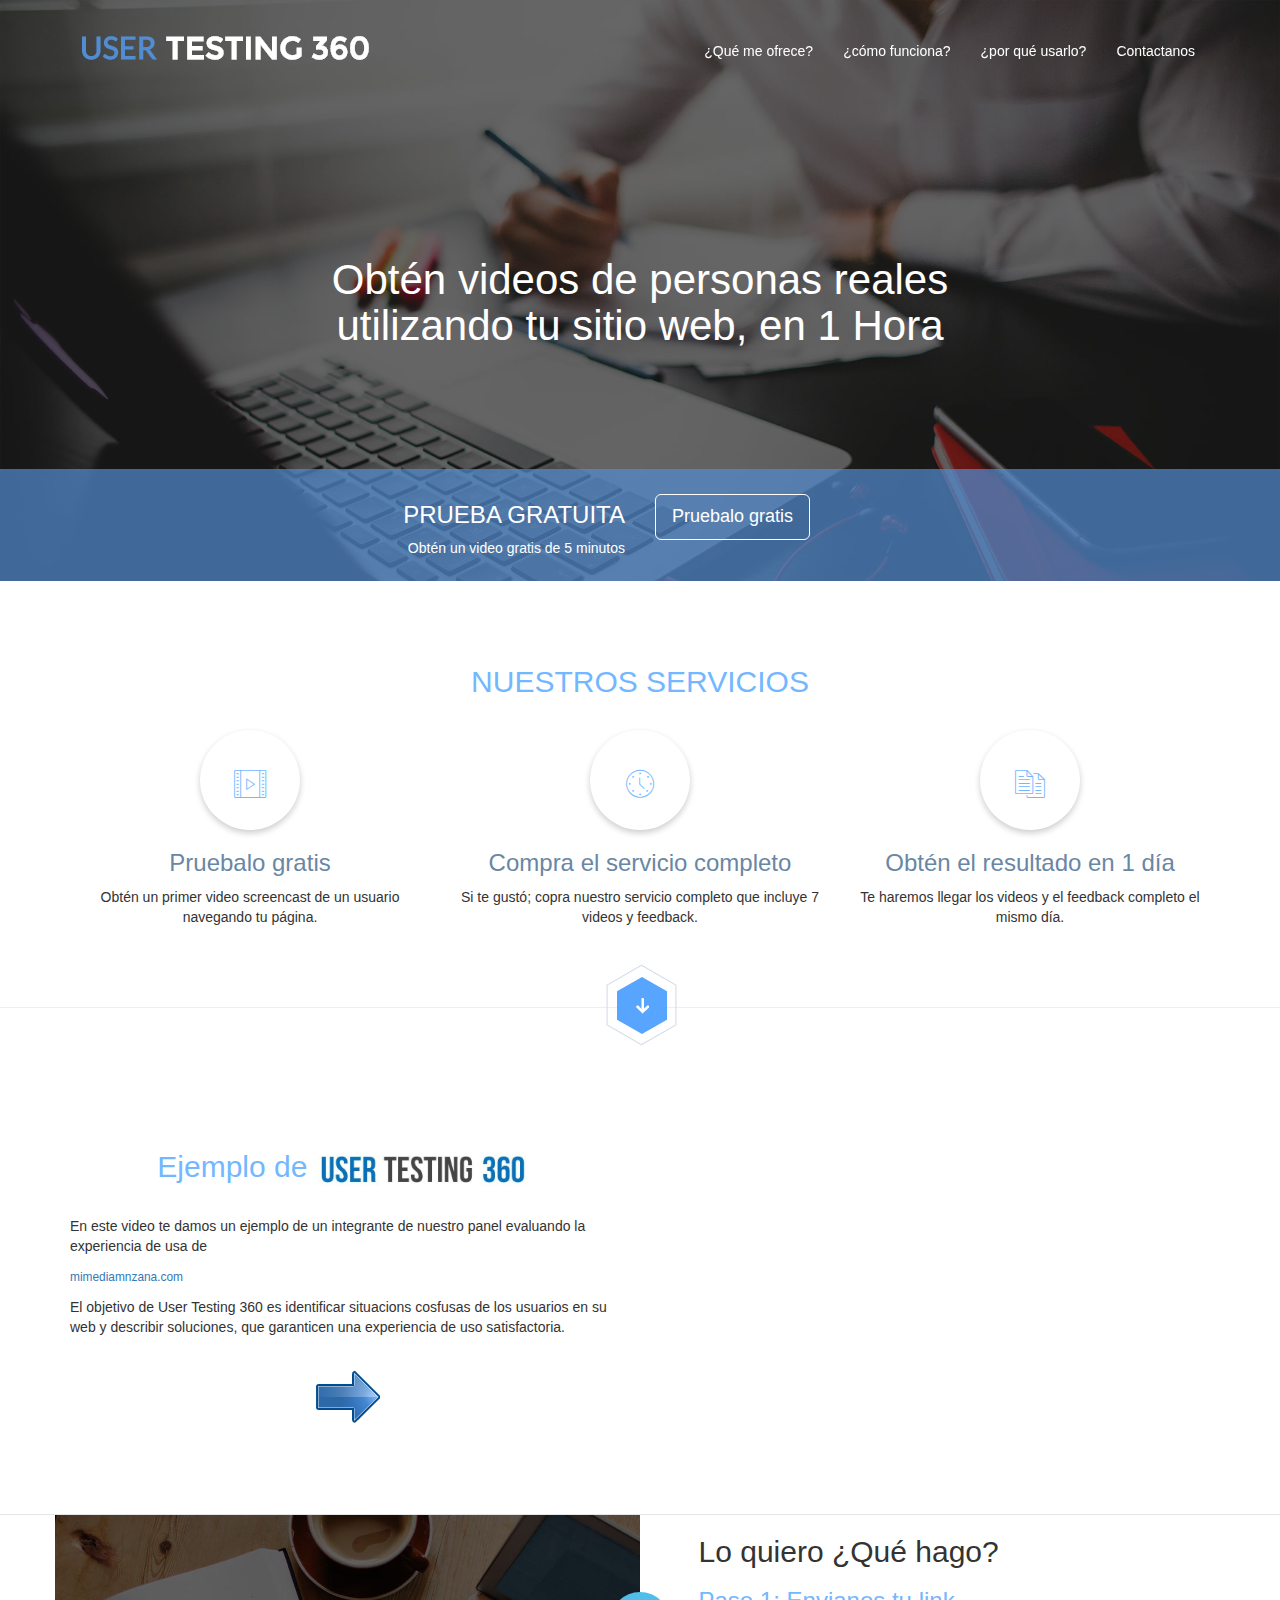
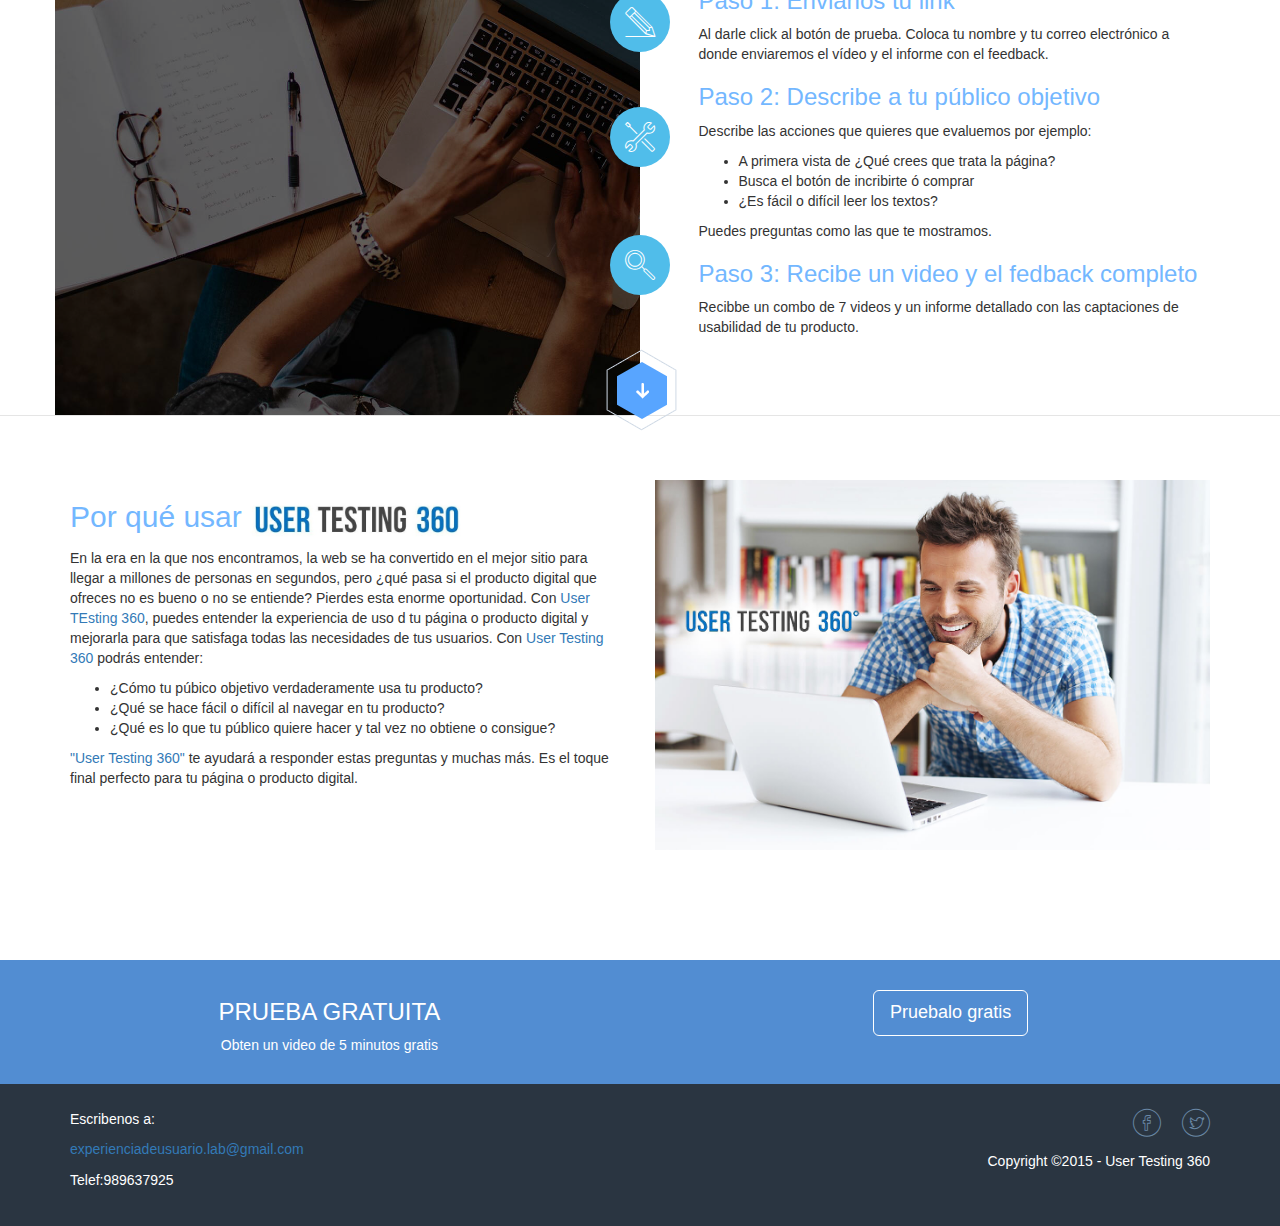
==== commit 24c35df0: "pagina de contacto" ====
--- a/index.html
+++ b/index.html
@@ -218,20 +218,19 @@
 		<a name="c"></a><footer class="blanca"><!--contacto-->
 			<div class="container"><!-- container -->
 				<div class="row"><!-- renglon -->
-					<div class="col-xs-12 col-md-6">
+					<div class="col-xs-12 col-md-6 text-left">
 						<p>Escribenos a:</p>
-						<a href="#">experienciadeusuario.lab@gmail.com</a>
+						<a href="contact.html">experienciadeusuario.lab@gmail.com</a>
 						<p class="mgt2">Telef:989637925</p>
 					</div>
 					<div class="col-xs-12 col-md-6 text-right">
-						<span class="icon-facebook fa-2x"></span>
-						<span class="icon-twitter fa-2x"></span>
+						<span class="fazul icon-facebook fa-2x"></span>
+						<span class="fazul icon-twitter fa-2x ml"></span>
 						<p class="mgt2">Copyright ©2015 - User Testing 360</p>
 					</div>
 				</div><!-- fin de renglon -->
 			</div><!-- fin de container -->
 		</footer><!--fin de contacto-->
-
     </body>
 </html>
 
--- a/css/main.css
+++ b/css/main.css
@@ -121,3 +121,13 @@
 	background-color: #2A3541;
 	padding: 2% 0%;
 }
+.ml{
+	margin-left: 3%;
+}
+/*contacto*/
+#des{
+	background-image: url(../image/large.jpg);
+	background-size:100% 100%;
+	background-repeat: no-repeat;
+	height: 666px;
+}